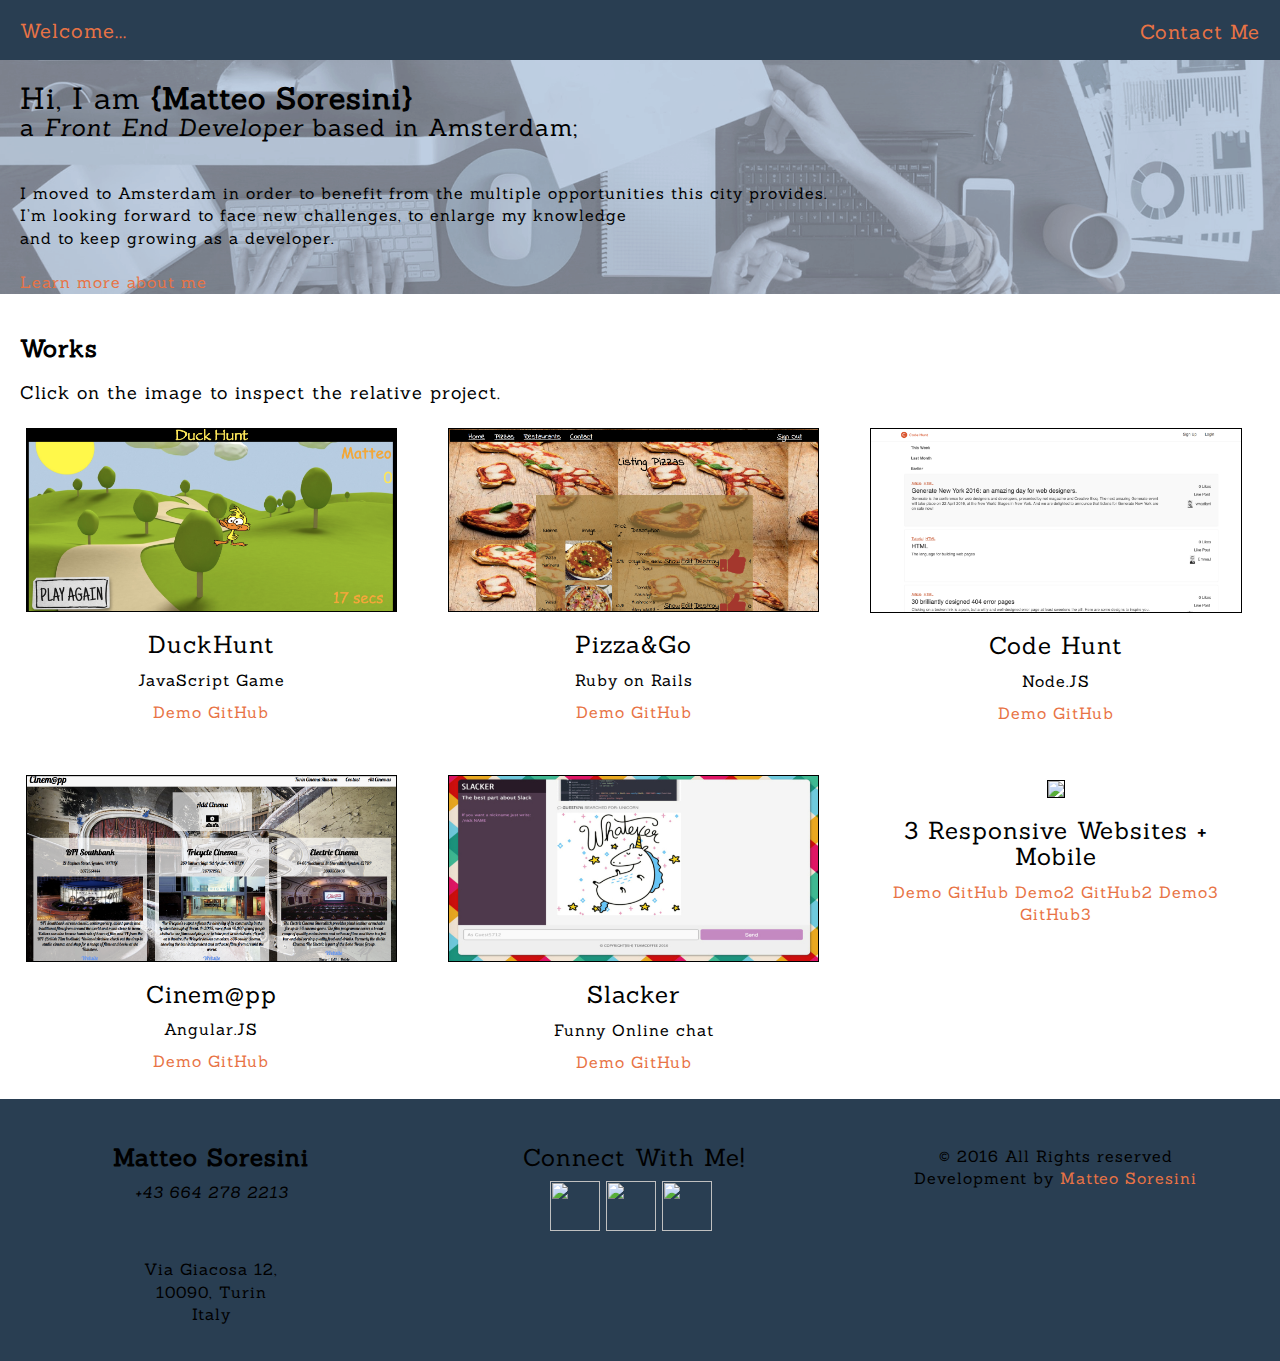
==== index.html @ 58821f08 "fixing" ====
<!DOCTYPE html>
<html>
<head>
	  
    <title>Matteo Soresini</title>
	  <meta charset="utf-8">
    <meta name="viewport" content="width=device-width, initial-scale=1.0, maximum-scale=3 user-scalable=yes">

    <!-- FAVICON -->

    <link rel="shortcut icon" href="img/favicon.png" type="image/x-icon" />

    <!-- CSS -->

    <link rel="stylesheet" href="https://maxcdn.bootstrapcdn.com/bootstrap/3.3.7/css/bootstrap.min.css">
	  <link href="https://fonts.googleapis.com/css?family=Sanchez" rel="stylesheet">
	  <link rel="stylesheet" type="text/css" href="./css/style.css">
    
    <!-- Add fancyBox -->
    
    <link rel="stylesheet" href="js/fancybox/source/jquery.fancybox.css?v=2.1.5" type="text/css" media="screen" />

    <!-- Optionally add helpers - button, thumbnail and/or media -->

    <link rel="stylesheet" href="js/fancybox/source/helpers/jquery.fancybox-buttons.css?v=1.0.5" type="text/css" media="screen" />
    <link rel="stylesheet" href="js/fancybox/source/helpers/jquery.fancybox-thumbs.css?v=1.0.7" type="text/css" media="screen" />

	  <!-- JS -->

	  <script src="https://ajax.googleapis.com/ajax/libs/jquery/1.12.4/jquery.min.js"></script>
    <script type="text/javascript" src="https://ajax.googleapis.com/ajax/libs/jqueryui/1.11.1/jquery-ui.min.js"></script>
    <script src="https://maxcdn.bootstrapcdn.com/bootstrap/3.3.7/js/bootstrap.min.js"></script>
    <!-- <script src="soundmanager/script/soundmanager2.js"></script> -->
    <script src="js/js.js" type="text/javascript"></script>

    <!-- Add fancyBox -->

    <script type="text/javascript" src="js/fancybox/lib/jquery.mousewheel-3.0.6.pack.js"></script>
    <script type="text/javascript" src="js/fancybox/source/jquery.fancybox.pack.js?v=2.1.5"></script>
    <script type="text/javascript" src="js/fancybox/source/helpers/jquery.fancybox-buttons.js?v=1.0.5"></script>
    <script type="text/javascript" src="js/fancybox/source/helpers/jquery.fancybox-media.js?v=1.0.6"></script>
    <script type="text/javascript" src="js/fancybox/source/helpers/jquery.fancybox-thumbs.js?v=1.0.7"></script>

</head>

<body>

           <header>
 
                  <h1 class="title">Welcome...</h1>
                  <nav>
                     <ul>
                         <li><a href="mailto:matteo.soresini@hotmail.it" id="contact_me">Contact Me</a></li>
                     </ul>
                  </nav>
              
           </header>

           <div class="me"> <br>

               <h2 class="me_headline">Hi, I am <b>{Matteo Soresini}</b> </h2>
               <h3 class="me_headline"> a <i>Front End Developer</i> based in Amsterdam;</h3>
               <p class="me_description">I moved to Amsterdam in order to benefit from the multiple opportunities this city provides. <br> 
               I’m looking forward to face new challenges, to enlarge my knowledge <br> 
               and to keep growing as a developer.</p>
               <br> 
               <a href="https://profiles.generalassemb.ly/matteo-soresini" class="me_link">Learn more about me</a>
           	
           </div>

           <br> 

           <h3 class="works_piece"><b>Works</b></h3>
           <h4 class="works_piece">Click on the image to inspect the relative project.</h4>

           <section>

                  <a class="fancybox" rel="gallery1" href="img/project1/1.jpeg" title="Duck Hunt - Game Board"></a>
                  <a class="fancybox" rel="gallery1" href="img/project1/2.jpeg" title="Duck Hunt - Game Over"></a>
                  <a class="fancybox" rel="gallery1" href="img/project1/3.jpeg" title="Duck Hunt - Requests"></a>
                  <a class="fancybox" rel="gallery1" href="img/project1/4.jpeg" title="Duck Hunt - Animate the Duck"><img src="img/project1.png" alt="" /></a>

           	      <h3>DuckHunt</h3>
           	      <p>JavaScript Game</p>

           	      <a href="http://matteobikk90.github.io/project1/">Demo</a>
           	      <a href="https://github.com/Matteobikk90/Project-1-Duck-Hunt">GitHub</a>

           </section>

           <section>

           	      <a class="fancybox" rel="gallery2" href="img/project2/1.jpg" title="Pizza & Go - Homepage"></a>
                  <a class="fancybox" rel="gallery2" href="img/project2/2.jpg" title="Pizza & Go - Pizzas"></a>
                  <a class="fancybox" rel="gallery2" href="img/project2/3.jpg" title="Pizza & Go - Authentication"></a>
                  <a class="fancybox" rel="gallery2" href="img/project2/4.jpg" title="Pizza & Go - Restaurants"></a>
                  <a class="fancybox" rel="gallery2" href="img/project2/5.png" title="Pizza & Go - Requests"><img src="img/project2.png" alt="" /></a>
           	    
           	      <h3>Pizza&Go</h3>
           	      <p>Ruby on Rails</p>

           	      <a href="https://projectpizza.herokuapp.com/">Demo</a>
           	      <a href="https://github.com/Matteobikk90/Project2">GitHub</a>

           </section>

           <section>
           	  
           	      <a class="fancybox" rel="gallery3" href="img/project3/1.jpg" title="Code Hunt - Homepage"></a>
                  <a class="fancybox" rel="gallery3" href="img/project3/2.jpg" title="Code Hunt - Posts"></a>
                  <a class="fancybox" rel="gallery3" href="img/project3/3.jpg" title="Code Hunt - Sign Up - Passport"></a>
                  <a class="fancybox" rel="gallery3" href="img/project3/4.jpg" title="Code Hunt - Team"></a>
                  <a class="fancybox" rel="gallery3" href="img/project3/5.jpg" title="Code Hunt - Requests"><img src="img/project3.png" alt="" /></a>
           	      
           	      <h3>Code Hunt</h3>
           	      <p>Node.JS</p>

           	      <a href="project3.html">Demo</a>
           	      <a href="https://github.com/Matteobikk90/Project3/tree/Production">GitHub</a>

           </section>

           <section>

           	      <a class="fancybox" rel="gallery4" href="img/project4/1.jpg" title="Cinem@pp - Homepage"></a>
                  <a class="fancybox" rel="gallery4" href="img/project4/2.jpg" title="Cinem@pp - Movies"></a>
                  <a class="fancybox" rel="gallery4" href="img/project4/3.jpg" title="Cinem@pp - Turin Musuem"></a>
                  <a class="fancybox" rel="gallery4" href="img/project4/4.jpg" title="Cinem@pp - Contact"></a>
                  <a class="fancybox" rel="gallery4" href="img/project4/5.jpg" title="Cinem@pp - Requests"></a>
                  <a class="fancybox" rel="gallery4" href="img/project4/6.jpg" title="Cinem@pp - Tech"><img src="img/project4.png" alt="" /></a>
           	      
           	      <h3>Cinem@pp</h3>
           	      <p>Angular.JS</p>

           	      <a href="https://cinemapp4.herokuapp.com/">Demo</a>
           	      <a href="https://github.com/Matteobikk90/Project-1-Duck-Hunt">GitHub</a>

           </section>

           <section>

                  <a class="fancybox" rel="gallery5" href="img/project5/1.jpg" title="Slacker - Chat"></a>
                  <a class="fancybox" rel="gallery5" href="img/project5/2.jpg" title="Slacker - Tech"><img src="img/slacker.jpg" alt="" /></a>

           	      <h3>Slacker</h3>
           	      <p>Funny Online chat</p>

           	      <a href="https://giphython.herokuapp.com/">Demo</a>
           	      <a href="https://github.com/Matteobikk90/Slacker---Group-Project">GitHub</a>

           </section>

           <section>
           	      <img src="http://www.toshiba-medical.eu/eu/wp-content/uploads/sites/2/2015/10/coming-soon.jpg">
           	      <h3>3 Responsive Websites + Mobile</h3>
           	      <a href="<!-- http://matteobikk90.github.io/project1/ -->">Demo</a>
           	      <a href="https://github.com/Matteobikk90/Project-1-Duck-Hunt">GitHub</a>
           	      <a href="<!-- http://matteobikk90.github.io/project1/ -->">Demo2</a>
           	      <a href="https://github.com/Matteobikk90/Project-1-Duck-Hunt">GitHub2</a>
           	      <a href="<!-- http://matteobikk90.github.io/project1/ -->">Demo3</a>
           	      <a href="https://github.com/Matteobikk90/Project-1-Duck-Hunt">GitHub3</a>
           </section>

           <footer>
           	
              <section>

                 <h3><b>Matteo Soresini</b></h3>
                 <p><i>+43 664 278 2213</i></p>
                 <br><br>
                 <p>Via Giacosa 12, <br>
                 10090, Turin <br>
                 Italy</p>
              	
              </section>

              <section>
              	<h3>Connect With Me!</h3>
              	   <ul class="social">

              	      <li><a href="https://it.linkedin.com/in/matteosoresini90"><img src="http://www.iconsfind.com/wp-content/uploads/2015/11/20151104_563964389a49e.png"></a></li>
              	      <li><a href="mailto:matteo.soresini@hotmail.it"><img src="https://indata.istat.it/incstrad/corredo/envelope.png"></a></li>
              	      <li><a href="https://github.com/Matteobikk90"><img src="https://fleep.io/blog/wp-content/uploads/2014/07/github_icon.png"></a></li>
              	   	
              	   </ul>
              </section>

              <section>
              	   <ul class="copyright">
      		          <li>© 2016 All Rights reserved</li>
      		          <li>Development by <a href="" class="developer">Matteo Soresini</a></li>
      		          <!-- <li>Built with <a href="http://www.html5.com/">HTML5</a>, <a href="https://it.wikipedia.org/wiki/CSS#CSS_3">CSS3</a> & <a href="https://jquery.com/">jQuery</a></li> -->
      	           </ul>
              </section>

           </footer>





</body>
</html>
---- css/style.css ----
body {
	font-size: 16px;
	line-height: 1.4;
	font-family: 'Sanchez', serif;
	letter-spacing: 1px;
	color: black;
}

header {
	background: #293e52;
	width: 100%;
	height: 60px;
	position: fixed;	
	top: 0;
	left: 0;
	z-index: 100;
}

.title {
	margin: 20px;
	float: left;
	color: #E87345;
}

nav {
    float: right;
    padding: 18px 20px 20px 0px;
}

ul {
	list-style: none;
	text-decoration: none;
}

a {
	color: #E87345;
}

a:hover {
    color: #E87345;
}

.title {
	font-size: 2rem;
	font-weight: 200;
}

#contact_me {
	color: #E87345;
	font-size: 2rem;
	font-weight: 200;
}

.me {
	position: relative;
	margin-top: 60px;
	background-image: url("../img/background.png");
	background-size: cover;
	background-position: center;
	color: black;
}

.me_headline {
    width: 96%;
    margin: auto auto auto 20px;
}

.me_description {
    width: 98%;
    margin: 40px auto auto 20px;
}

.me_link {
	margin: auto auto auto 20px;
	color: #E87345;
	text-decoration: none;
}

.works_piece {
	margin: 20px auto auto 20px;
}

section {
	width: 29%;
	float: left;
	margin: 2% 2%;
	text-align: center;
}

img {
    width: 100%;
    max-width: 100%;
    height: auto;
    border: 1px solid black;
    max-height: 100vh;
}

footer {
	background: #293e52;
	width: 100%;
	overflow: hidden;
}

footer p, footer h3 {
	color: black;
}

footer p a {
	color: black;
}

ul.social li {
	display: inline;
}

ul.social li img {
	height: 50px;
	width: 50px;
	border:none;
}

.social {
    margin-left: -12%;
}

.copyright {
	padding: 20px;
}

@media only screen and (max-width: 768px) {

section {
    width: 46%;
    float: left;
    margin: 2% 2%;
    text-align: center;
}

h2 {
    font-size: 25px;
}

h3 {
    font-size: 20px;
}

p {
    font-size: 14px;
}

}

@media only screen and (max-width: 425px) {

.me_description {
    width: 88%;
    margin: 40px auto auto 20px;
}

section {
    width: 96%;
    float: left;
    margin: 2% 2%;
    text-align: center;
}

.works_piece {
    margin: 20px auto 20px 20px;
}

h4 {
    font-size: 14px;
}

.social {
    margin-left: -10%;
}

ul.social li img {
    height: 30px;
    width: 30px;
    border: none;
}

.copyright {
    padding: 20px;
    font-size: 14px;
}

}

@media only screen and (max-width: 375px) {

h4 {
    font-size: 12px;
}

}

@media only screen and (max-width: 320px) {

nav {
    width: 57%;
    margin-top: -61px;
}

.me_headline {
    width: 92%;
    margin: auto auto auto 20px;
}

h2 {
	font-size: 21px;
}

h3 {
	font-size: 16px;
}

h4 {
    font-size: 14px;
}

p {
	font-size: 14px;
}

.social {
    margin-left: -13%;
}

.copyright {
    padding: 20px;
    font-size: 14px;
}

}
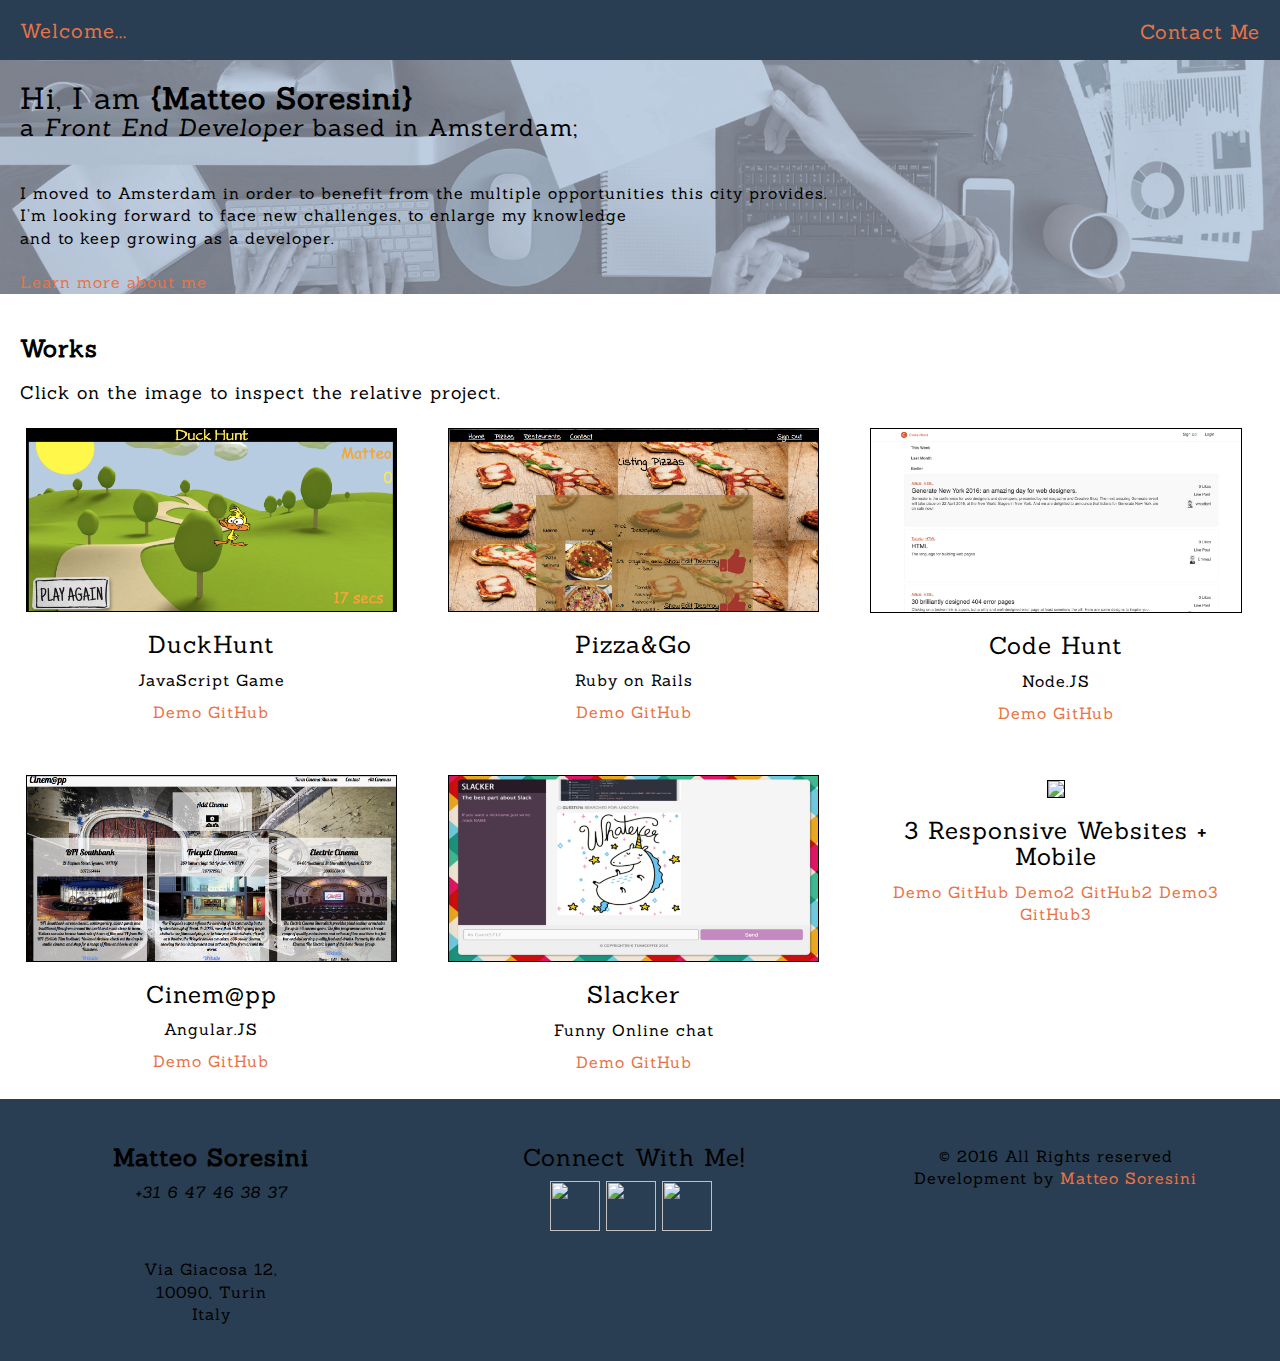
==== commit e4e39052: "changed mobile to Holland one" ====
--- a/index.html
+++ b/index.html
@@ -166,7 +166,7 @@
               <section>
 
                  <h3><b>Matteo Soresini</b></h3>
-                 <p><i>+43 664 278 2213</i></p>
+                 <p><i>+31 6 47 46 38 37</i></p>
                  <br><br>
                  <p>Via Giacosa 12, <br>
                  10090, Turin <br>
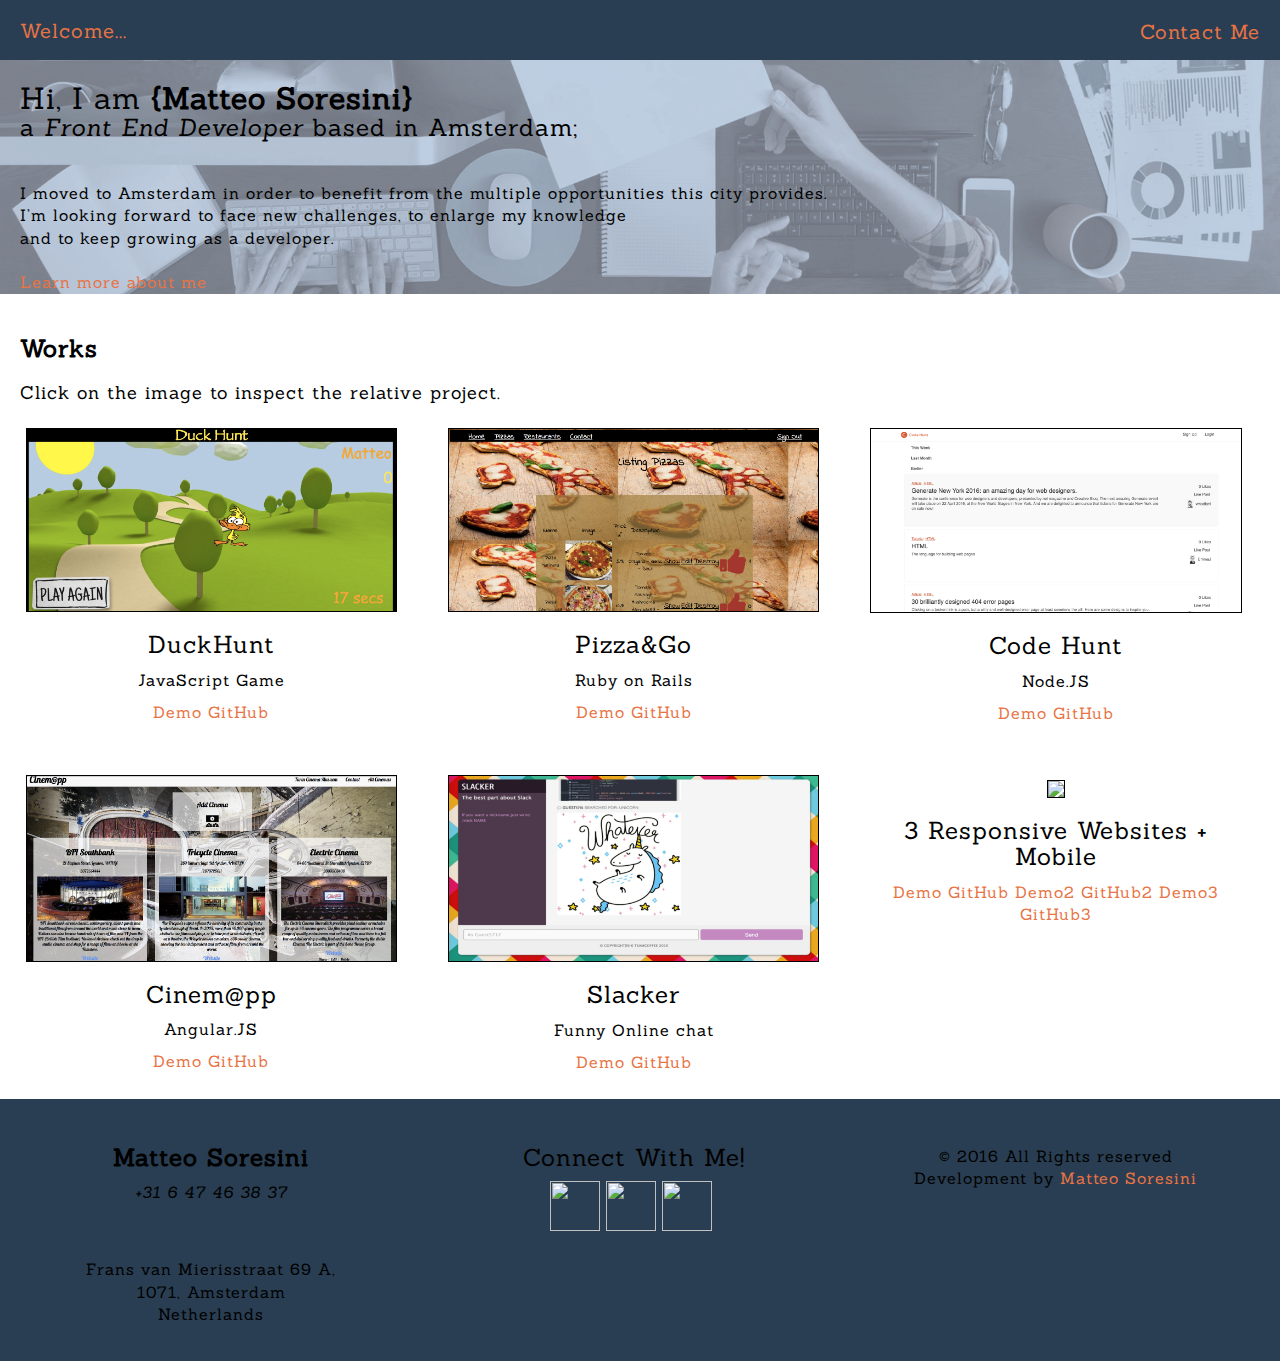
==== commit f84d91e0: "Amsterdam address" ====
--- a/index.html
+++ b/index.html
@@ -168,9 +168,9 @@
                  <h3><b>Matteo Soresini</b></h3>
                  <p><i>+31 6 47 46 38 37</i></p>
                  <br><br>
-                 <p>Via Giacosa 12, <br>
-                 10090, Turin <br>
-                 Italy</p>
+                 <p>Frans van Mierisstraat 69 A, <br>
+                 1071, Amsterdam <br>
+                 Netherlands</p>
               	
               </section>
 
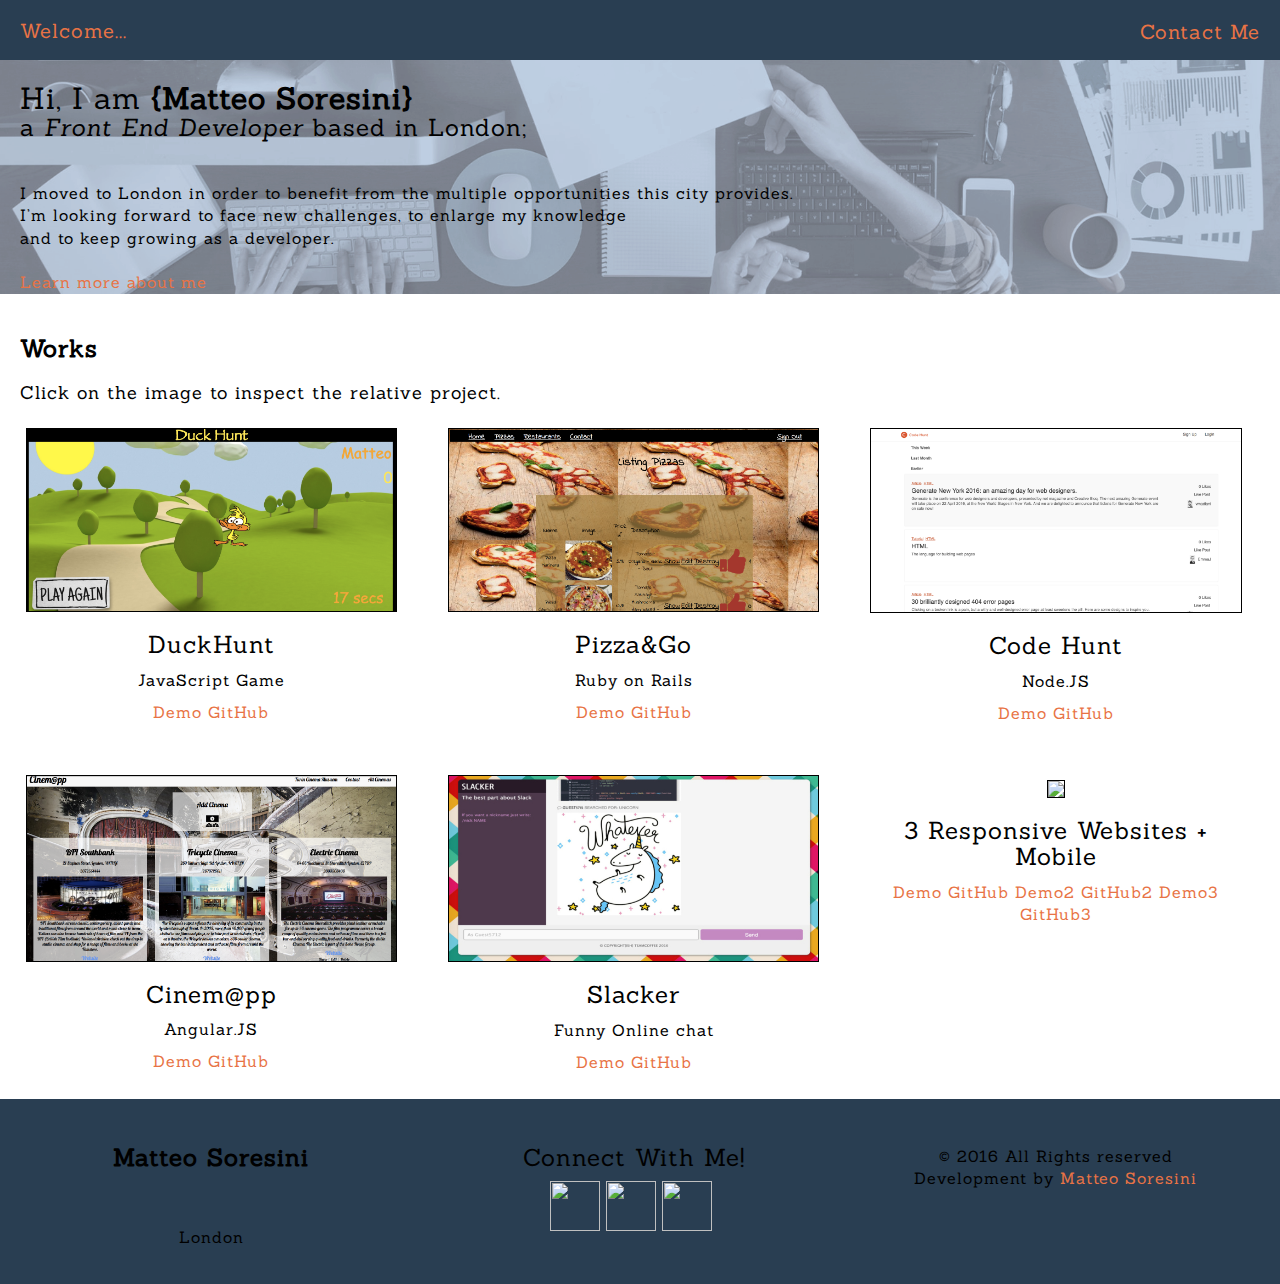
==== commit 98751ae4: "London" ====
--- a/index.html
+++ b/index.html
@@ -59,8 +59,8 @@
            <div class="me"> <br>
 
                <h2 class="me_headline">Hi, I am <b>{Matteo Soresini}</b> </h2>
-               <h3 class="me_headline"> a <i>Front End Developer</i> based in Amsterdam;</h3>
-               <p class="me_description">I moved to Amsterdam in order to benefit from the multiple opportunities this city provides. <br> 
+               <h3 class="me_headline"> a <i>Front End Developer</i> based in London;</h3>
+               <p class="me_description">I moved to London in order to benefit from the multiple opportunities this city provides. <br> 
                I’m looking forward to face new challenges, to enlarge my knowledge <br> 
                and to keep growing as a developer.</p>
                <br> 
@@ -166,11 +166,10 @@
               <section>
 
                  <h3><b>Matteo Soresini</b></h3>
-                 <p><i>+31 6 47 46 38 37</i></p>
+                 <p><i></i></p>
                  <br><br>
-                 <p>Frans van Mierisstraat 69 A, <br>
-                 1071, Amsterdam <br>
-                 Netherlands</p>
+                 <p>London <br>
+                 </p>
               	
               </section>
 
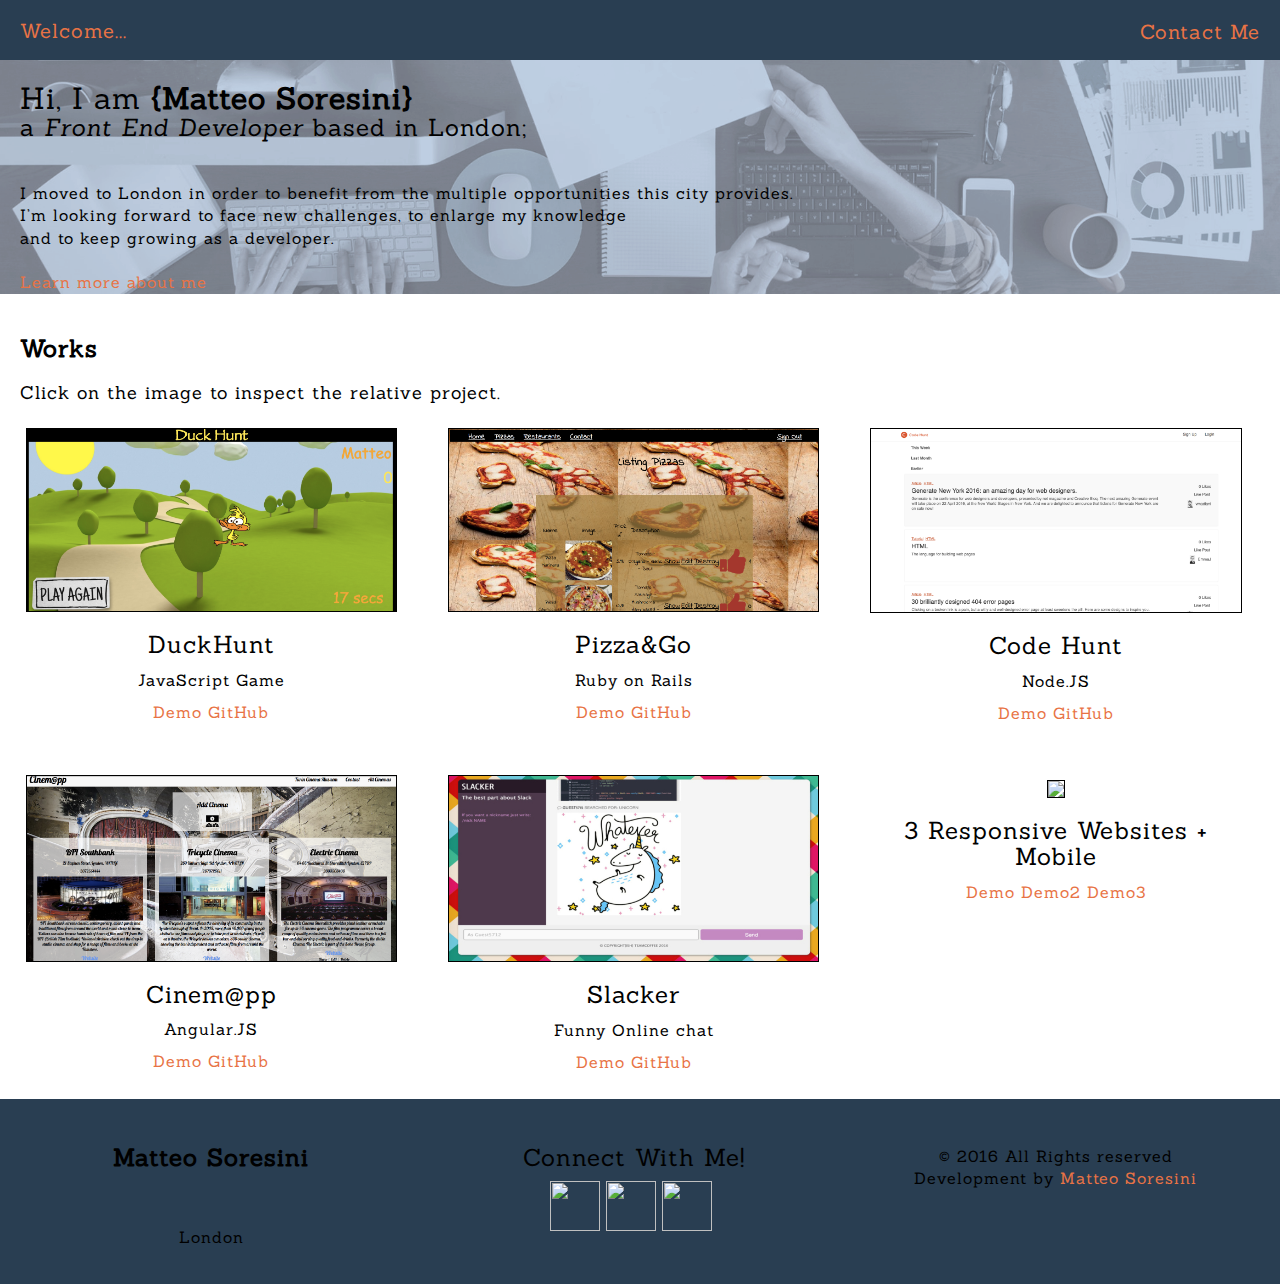
==== commit dde99f77: "London" ====
--- a/index.html
+++ b/index.html
@@ -153,12 +153,12 @@
            <section>
            	      <img src="http://www.toshiba-medical.eu/eu/wp-content/uploads/sites/2/2015/10/coming-soon.jpg">
            	      <h3>3 Responsive Websites + Mobile</h3>
-           	      <a href="<!-- http://matteobikk90.github.io/project1/ -->">Demo</a>
-           	      <a href="https://github.com/Matteobikk90/Project-1-Duck-Hunt">GitHub</a>
-           	      <a href="<!-- http://matteobikk90.github.io/project1/ -->">Demo2</a>
-           	      <a href="https://github.com/Matteobikk90/Project-1-Duck-Hunt">GitHub2</a>
-           	      <a href="<!-- http://matteobikk90.github.io/project1/ -->">Demo3</a>
-           	      <a href="https://github.com/Matteobikk90/Project-1-Duck-Hunt">GitHub3</a>
+           	      <a href="http://4d-solutions.at/">Demo</a>
+           	      <!-- <a href="https://github.com/Matteobikk90/Project-1-Duck-Hunt">GitHub</a> -->
+           	      <a href="http://www.fridge-festival.at/">Demo2</a>
+           	      <!-- <a href="https://github.com/Matteobikk90/Project-1-Duck-Hunt">GitHub2</a> -->
+           	      <a href="http://www.pinkorbit.at/">Demo3</a>
+           	      <!-- <a href="https://github.com/Matteobikk90/Project-1-Duck-Hunt">GitHub3</a> -->
            </section>
 
            <footer>
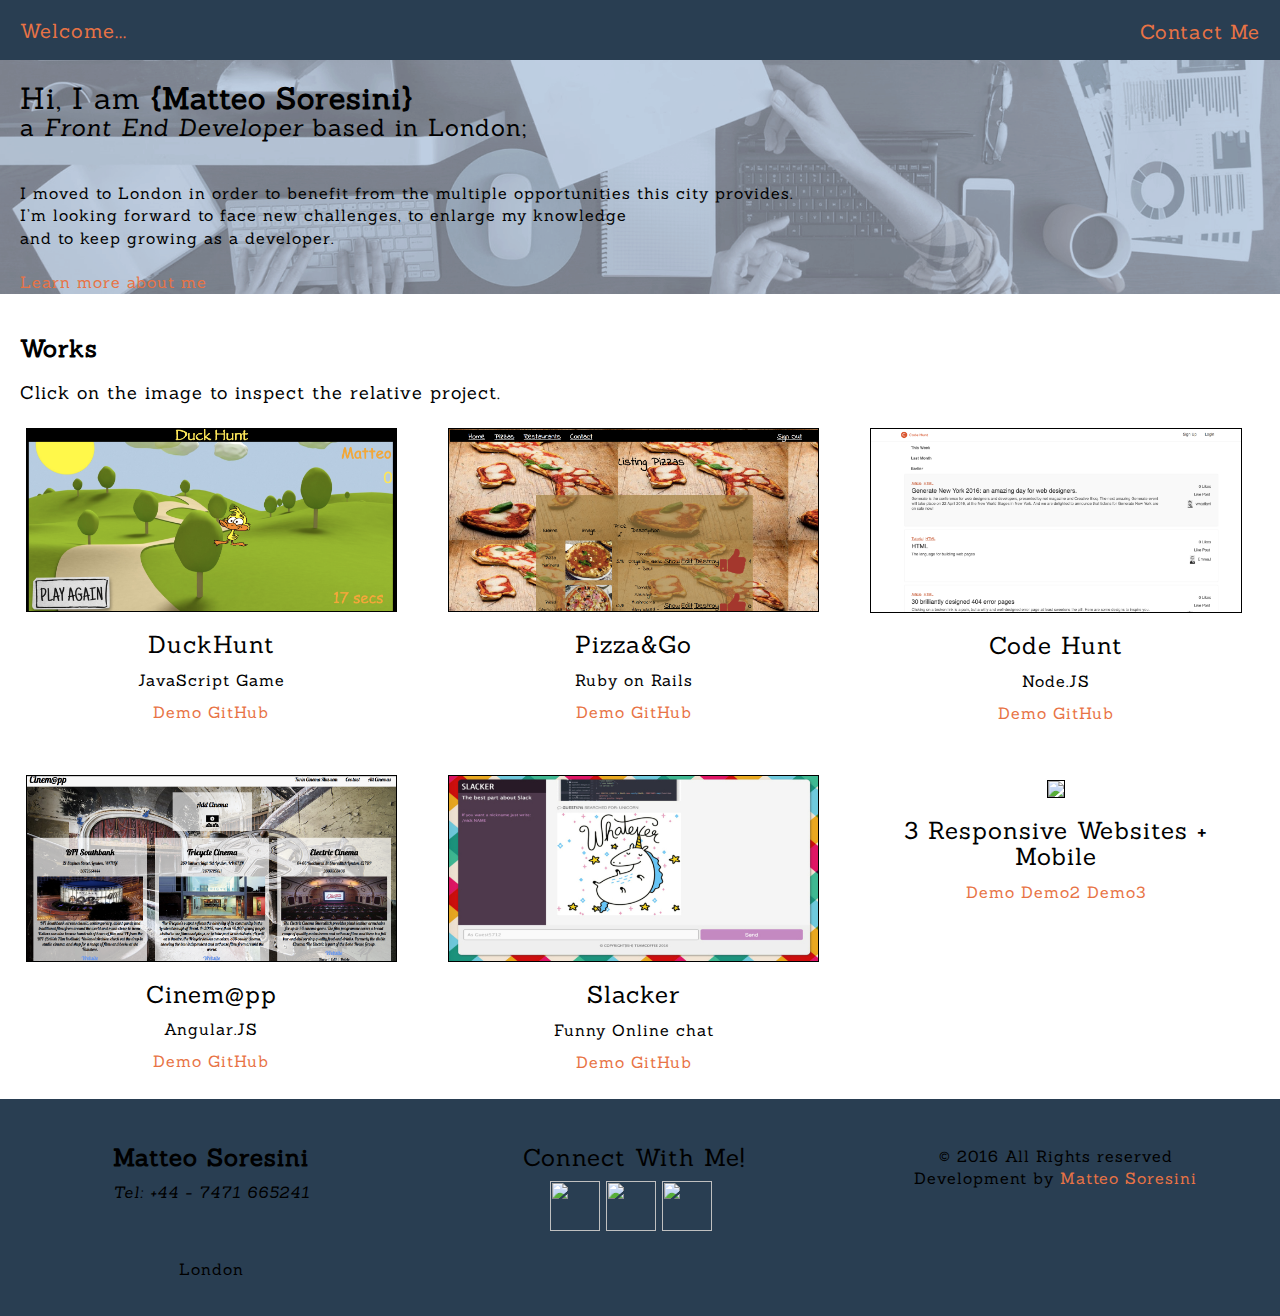
==== commit 79fabb80: "London" ====
--- a/index.html
+++ b/index.html
@@ -166,7 +166,7 @@
               <section>
 
                  <h3><b>Matteo Soresini</b></h3>
-                 <p><i></i></p>
+                 <p><i>Tel: +44 - 7471 665241</i></p>
                  <br><br>
                  <p>London <br>
                  </p>
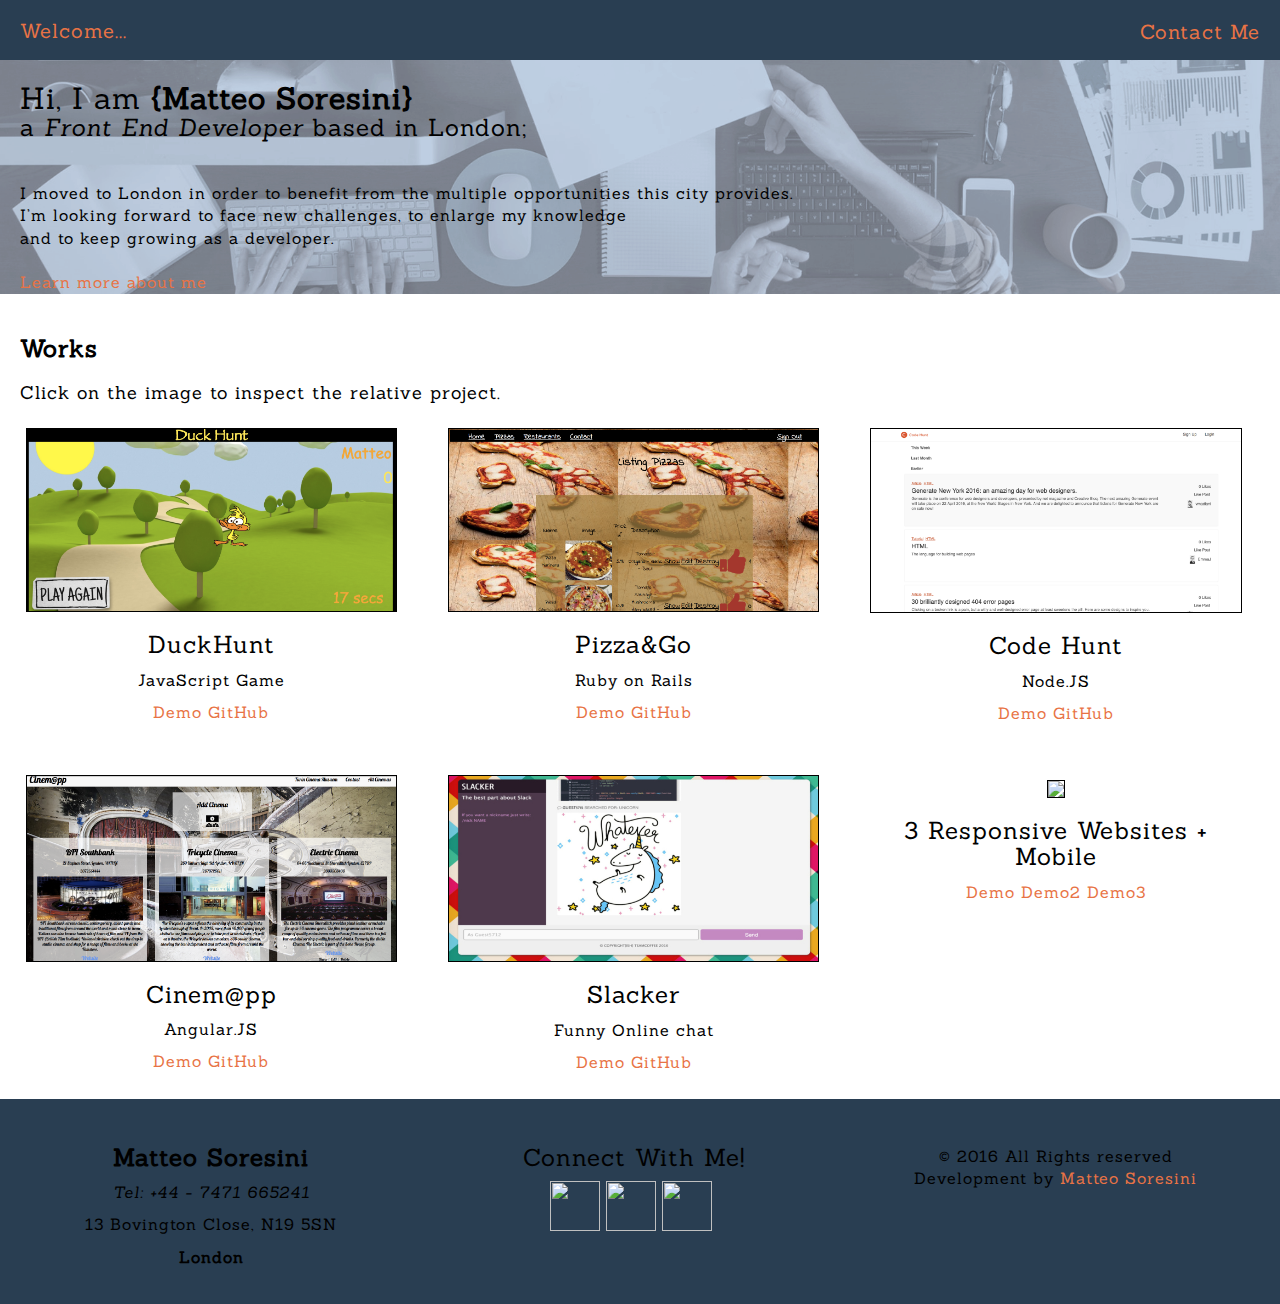
==== commit a98eceae: "London" ====
--- a/index.html
+++ b/index.html
@@ -167,9 +167,8 @@
 
                  <h3><b>Matteo Soresini</b></h3>
                  <p><i>Tel: +44 - 7471 665241</i></p>
-                 <br><br>
-                 <p>London <br>
-                 </p>
+                 <p>13 Bovington Close, N19 5SN</p>
+                 <p><b>London</b></p>
               	
               </section>
 
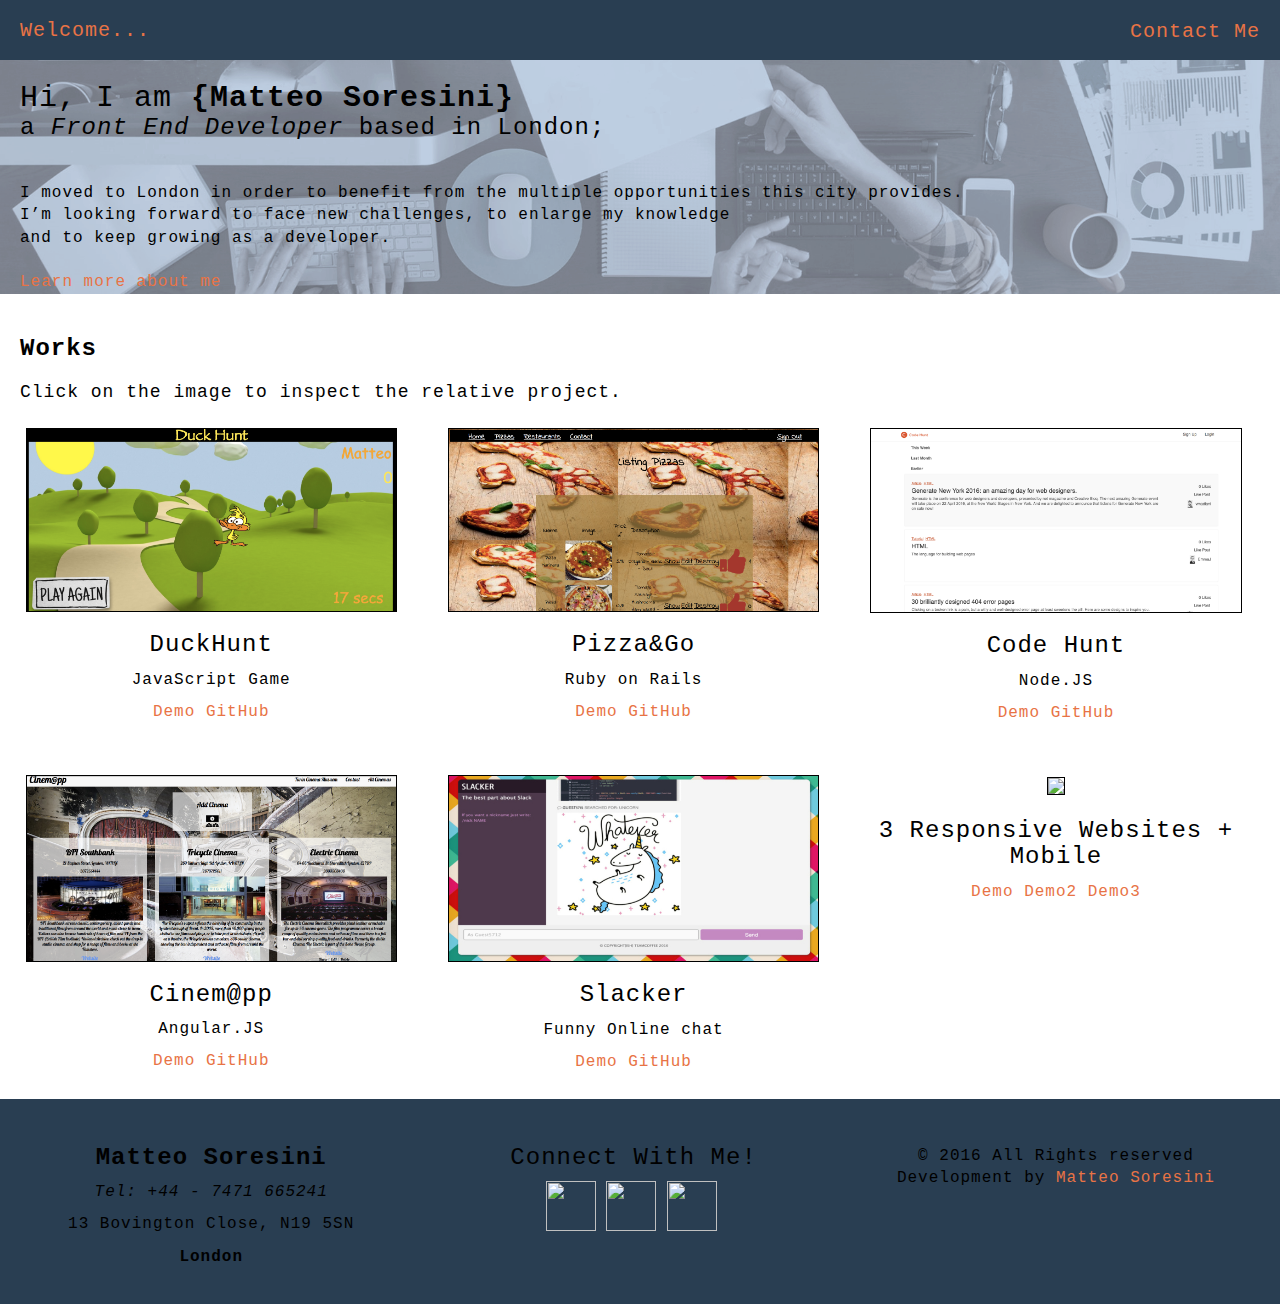
==== commit 744cfa56: "mistake + different fontfamily" ====
--- a/index.html
+++ b/index.html
@@ -133,7 +133,7 @@
            	      <p>Angular.JS</p>
 
            	      <a href="https://cinemapp4.herokuapp.com/">Demo</a>
-           	      <a href="https://github.com/Matteobikk90/Project-1-Duck-Hunt">GitHub</a>
+           	      <a href="https://github.com/Matteobikk90/Project-4">GitHub</a>
 
            </section>
 
--- a/css/style.css
+++ b/css/style.css
@@ -1,7 +1,7 @@
 body {
 	font-size: 16px;
 	line-height: 1.4;
-	font-family: 'Sanchez', serif;
+	font-family: Courier;
 	letter-spacing: 1px;
 	color: black;
 }
